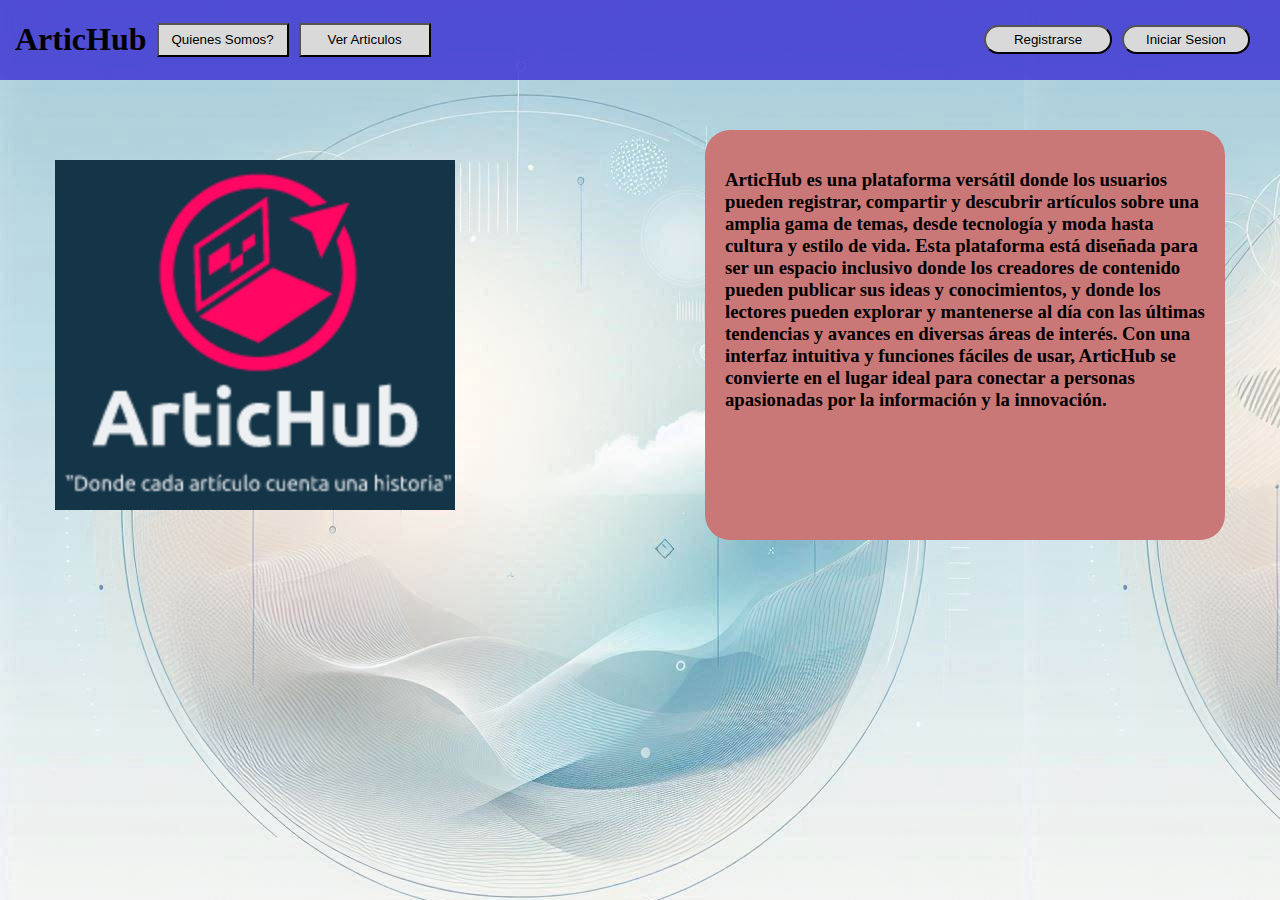
==== frontend/templates/index.html @ 910d51f2 "Add files via upload" ====
<!DOCTYPE html>
<html lang="en">

<head>
    <meta charset="UTF-8">
    <meta name="viewport" content="width=device-width, initial-scale=1.0">
    <link rel="stylesheet" href="../styles/index.css">
    <title>Inicio</title>
</head>

<body>
    <header>
        <nav>
            <div class="menu-1">
                <h1 id="Ini">ArticHub</h1>
                <a href="index.html"><button type="button" id="Somos">Quienes Somos?</button></a>
                <a href="articulos.html"><button type="button" id="Articulos">Ver Articulos</button></a>
            </div>
            <div class="menu-2">
                <button type="button" type="registrar" id="Registrarse">Registrarse</button>
                <button type="button" id="Inicio">Iniciar Sesion</button>
            </div>
        </nav>
    </header>


    <div class="container" id="container">
        <div class="logo">
            <img src="../../ar/079e7d0c4555412c8590abdad08ea635-free.png" alt="Logo de la pagina">
        </div>
    
        <div class="texto">
            <h3>ArticHub es una plataforma versátil donde los usuarios pueden registrar, compartir y descubrir artículos sobre una amplia gama de temas, desde tecnología y moda hasta cultura y estilo de vida. Esta plataforma está diseñada para ser un espacio inclusivo donde los creadores de contenido pueden publicar sus ideas y conocimientos, y donde los lectores pueden explorar y mantenerse al día con las últimas tendencias y avances en diversas áreas de interés. Con una interfaz intuitiva y funciones fáciles de usar, ArticHub se convierte en el lugar ideal para conectar a personas apasionadas por la información y la innovación.</h3>
        </div>
    </div>

    <div class="modal-inicio" id="modal_inicio">
        <p class="close-modal" id="closeModal">&times;</p>
        <h1>Inicio de sesion</h1>
        <form action="">
            <input type="text" name="Usuario" id="usuario" placeholder="Usuario" required>
            <input type="text" name="contraseña" id="contraseña" placeholder="Contraseña" required>
            <button type="submit" id="boton_iniciar">Iniciar</button>
        </form>
        <h4 id="olvide_contra">olvidaste tu contraseña?</h4>
    </div>
    
    <div class="modal-contra" id="modal_contra">
        <p class="close-modal" id="closeModal">&times;</p>
        <h1>Olvidaste tu contraseña</h1>
        <form action="">
            <input type="email" placeholder="Ingrese el correo">
            <button type="submit" id="enviar-correo">Enviar correo</button>
        </form>
    </div>

    <div id="registroContainer" class="modal-registro">
        <p class="close-modal" id="closeModal">&times;</p>
        <h2>Registrarme</h2>
        <form action="">
            <div class="form-columns">
                <div class="left-column">
                    <input type="text" placeholder="Nombre usuario" required>
                    <input type="email" placeholder="Correo Electronico" required>
                    <input type="text" placeholder="Nombre Completo" required>
                    <fieldset>
                        <legend>Género (Opcional):</legend>
                        <label>
                            <input type="radio" name="genero" value="Masculino"> Masculino
                        </label>
                        <label>
                            <input type="radio" name="genero" value="Femenino"> Femenino
                        </label>
                        <label>
                            <input type="radio" name="genero" value="Otro"> Otro
                        </label>
                        <label>
                            <input type="radio" name="genero" value="Prefiero no decirlo"> Prefiero no decirlo
                        </label>
                    </fieldset>
                </div>
                <div class="right-column">
                    <input type="date" placeholder="Fecha de nacimiento" required>
                    <input type="text" placeholder="País o Región" required>
                    <input type="password" placeholder="Contraseña" required>
                    <input type="password" placeholder="Confirmar Contraseña" required>
                    <button type="submit" id="registrar">Registrar</button>
                </div>
            </div>
        </form>
    </div>
    <script src="../js/script.js"></script>
</body>
</html>
---- frontend/styles/index.css ----
body {
    background-image: url('../../ar/OIG3.HV.jpg');
    margin: 0;
    padding: 0;
}

a{
    color: inherit;
    text-decoration: none;
}
/*Barra de navegacion */
nav {
    display: flex;
    justify-content: space-between;
    align-items: center;
    background-color: rgba(65, 54, 212, 0.85);
    padding: 0 15px;
}

.menu-1, .menu-2 {
    display: flex;
    align-items: center;
}
button{
    background-color: #D9D9D9;
}

.menu-1 button {
    width: 132px;
    height: 34px;
    margin-left: 10px;
}

.menu-2 {
    margin-right: 15px;
}

.menu-2 button {
    width: 128px;
    height: 29px;
    margin-left: 10px;
    border-radius: 15px;
}

.menu-1 button:hover, .menu-2 button:hover {
    background-color: #B3B3B3;
}
/*Fin barra navegacion*/

/*COntenido de la pagina*/
.container {
    display: flex;
    align-items: center;
    justify-content: space-between;
    margin: 0 55px; /* Espaciado uniforme para ambos lados del contenedor */
}

.logo {
    margin-top: 50px;
    background-color: aqua;
    width: 400px;
    height: 350px;
    display: flex;
    justify-content: center;
    align-items: center;    
    overflow: hidden;       
}

.logo img {
    width: 100%;
    height: 100%;
    object-fit: cover; 
}

.texto {
    margin-top: 50px;
    background-color: #CA7777;
    border-radius: 25px;
    width: 480px;
    height: 370px;
    padding: 20px;
}
/*Fin contenido*/

/*Muestra de modales*/

/*modal de inicio*/
.modal-inicio {
    display: none; /* El modal está oculto por defecto */
    width: 315px;
    height: 371px;
    background-color: #928D8D;
    position: fixed;
    top: 50%;
    left: 50%;
    transform: translate(-50%, -50%);
    z-index: 1000;
    padding: 20px;
    box-sizing: border-box;
    border-radius: 30px;
}

.modal-inicio input{
    width: 243px;
    height: 36px;
    margin-bottom: 20px;
}
.modal-inicio button{
    width: 122px;
    height: 34px;
    border-radius: 10px;
}
 /*Cerra modal*/
.close-modal {
    position: absolute;
    top: 10px;
    right: 10px;
    font-size: 24px;
    color: white;
    cursor: pointer;
    margin: 0; /* Asegura que no haya espacio extra */
    padding: 0; /* Elimina cualquier padding predeterminado */
}
 /*Cerra modal*/
.close-modal:hover {
    color: red;
}

.modal-inicio, .modal-contra{
    text-align: center;
}
.modal-inicio button:hover{
    background-color: #A0A0A0;
}

#olvide_contra{
    padding-top: 5px;
    text-align: right;
}

#olvide_contra:hover{
    color:red;
}
/*modal olvide*/
.modal-contra {
    display: none; 
    width: 315px;
    height: 371px;
    background-color: #928D8D;
    position: fixed;
    top: 50%;
    left: 50%;
    transform: translate(-50%, -50%);
    z-index: 1000;
    padding: 20px;
    box-sizing: border-box;
    border-radius: 30px;
}

.modal-contra input{
    width: 243px;
    height: 36px;
    margin-bottom: 20px;
}
.modal-contra button{
    width: 122px;
    height: 34px;
    border-radius: 10px;
}
.modal-contra button:hover{
    background-color: #A0A0A0;
}

/*Modal registro*/
.modal-registro{
    display: none;
    background-color: #928D8D;
    position: fixed;
    top: 50%;
    left: 50%;
    transform: translate(-50%, -50%);
    z-index: 1000;
    padding: 20px;
    box-sizing: border-box;
    border-radius: 30px;
}

#registroContainer {
    width: 500px;
    padding: 20px;
    margin: auto;
    text-align: center;
}

#registroContainer h2 {
    font-size: 24px;
    margin-bottom: 20px;
}

#registroContainer .form-columns {
    display: flex;
    justify-content: space-between;
}

#registroContainer .left-column,
#registroContainer .right-column {
    width: 45%;
}

#registroContainer fieldset {
    border: 1px solid #000;
    padding: 10px;
    margin-top: 10px;
    border-radius: 10px;
    text-align: left; /* Para alinear el contenido a la izquierda */
}

#registroContainer fieldset legend {
    font-weight: bold;
    font-size: 14px;
}

#registroContainer fieldset label {
    display: flex;
    align-items: center;
    margin-bottom: 10px;
    font-size: 14px;
}

#registroContainer input[type="radio"] {
    margin-right: 8px;
}

#registroContainer input[type="text"],
#registroContainer input[type="email"],
#registroContainer input[type="password"],
#registroContainer input[type="date"] {
    width: 100%;
    padding: 10px;
    margin-bottom: 10px;
    border: 1px solid #C4C4C4;
    border-radius: 5px;
    box-sizing: border-box;
}

#registroContainer button[type="submit"] {
    width: 126px;
    height: 36px;
    margin-top: 20px;
    background-color: #B3B3B3;
    border: none;
    border-radius: 10px;
    font-size: 18px;
    cursor: pointer;
}

#registroContainer button[type="submit"]:hover {
    background-color: #A0A0A0;
}

/*Poner borrosa la pagina*/
.blur-background {
    filter: blur(5px);
    transition: filter 0.3s ease;
}
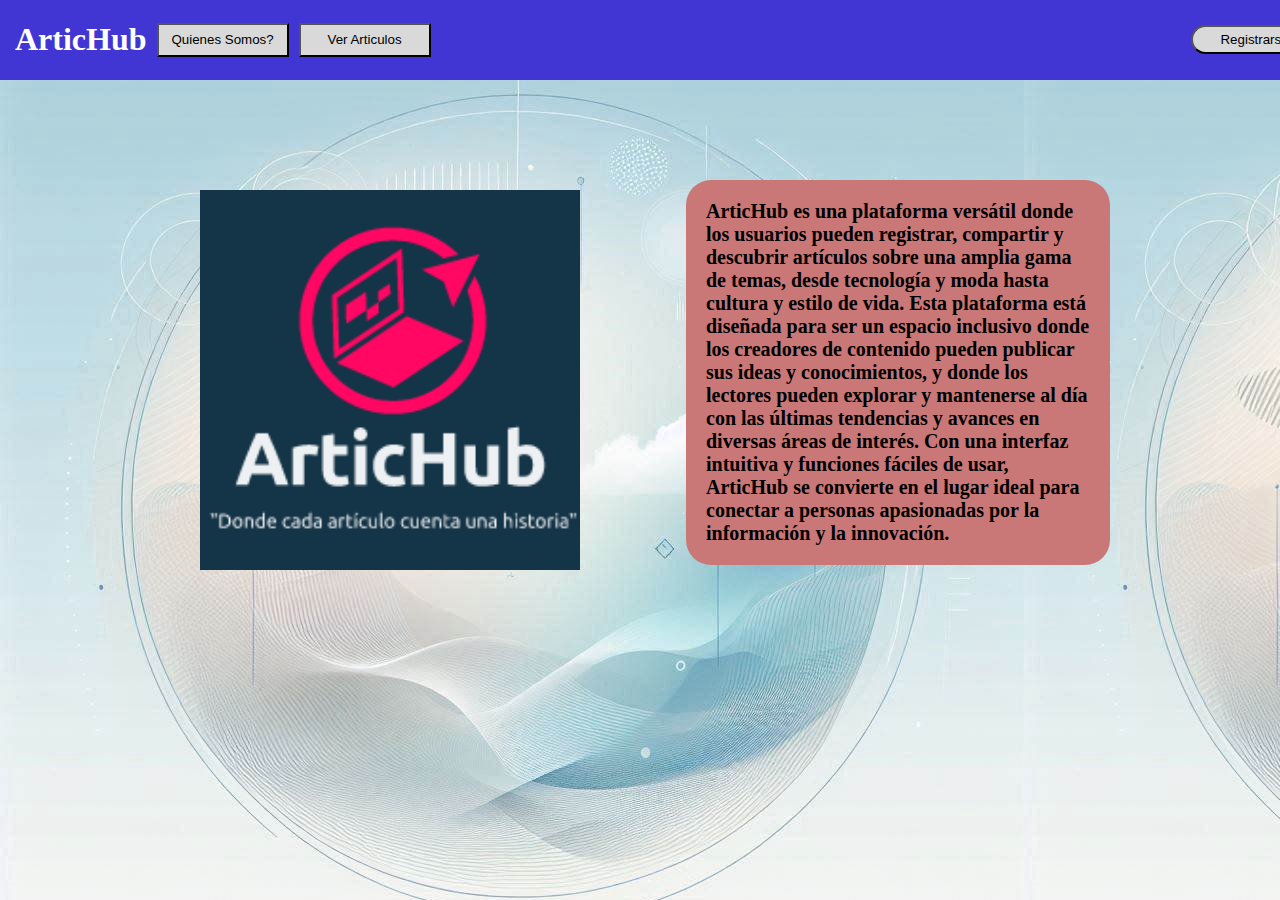
==== commit 072be9ec: "Add files via upload" ====
--- a/frontend/templates/index.html
+++ b/frontend/templates/index.html
@@ -11,8 +11,8 @@
 <body>
     <header>
         <nav>
+            <h1 id="Ini">ArticHub</h1>
             <div class="menu-1">
-                <h1 id="Ini">ArticHub</h1>
                 <a href="index.html"><button type="button" id="Somos">Quienes Somos?</button></a>
                 <a href="articulos.html"><button type="button" id="Articulos">Ver Articulos</button></a>
             </div>
@@ -20,17 +20,35 @@
                 <button type="button" type="registrar" id="Registrarse">Registrarse</button>
                 <button type="button" id="Inicio">Iniciar Sesion</button>
             </div>
+
+            <button class="menu_boton" id="menu_boton">☰</button>
         </nav>
+        <nav class="menu" id="menu">
+            <a href="index.html">Quienes Somos?</a>
+            <hr>
+            <a href="articulos.html">Ver Articulos</a>
+            <hr>
+            <button type="button" id="Registrarse">Registrarse</button>
+            <hr>
+            <button type="button" id="Inicio">Iniciar Sesion</button>
+        </nav>
+
     </header>
 
 
     <div class="container" id="container">
-        <div class="logo">
+        <div class="in-flex">
             <img src="../../ar/079e7d0c4555412c8590abdad08ea635-free.png" alt="Logo de la pagina">
         </div>
-    
-        <div class="texto">
-            <h3>ArticHub es una plataforma versátil donde los usuarios pueden registrar, compartir y descubrir artículos sobre una amplia gama de temas, desde tecnología y moda hasta cultura y estilo de vida. Esta plataforma está diseñada para ser un espacio inclusivo donde los creadores de contenido pueden publicar sus ideas y conocimientos, y donde los lectores pueden explorar y mantenerse al día con las últimas tendencias y avances en diversas áreas de interés. Con una interfaz intuitiva y funciones fáciles de usar, ArticHub se convierte en el lugar ideal para conectar a personas apasionadas por la información y la innovación.</h3>
+
+        <div class="in-flex">
+            <h3>ArticHub es una plataforma versátil donde los usuarios pueden registrar, compartir y descubrir artículos
+                sobre una amplia gama de temas, desde tecnología y moda hasta cultura y estilo de vida. Esta plataforma
+                está diseñada para ser un espacio inclusivo donde los creadores de contenido pueden publicar sus ideas y
+                conocimientos, y donde los lectores pueden explorar y mantenerse al día con las últimas tendencias y
+                avances en diversas áreas de interés. Con una interfaz intuitiva y funciones fáciles de usar, ArticHub
+                se convierte en el lugar ideal para conectar a personas apasionadas por la información y la innovación.
+            </h3>
         </div>
     </div>
 
@@ -44,7 +62,7 @@
         </form>
         <h4 id="olvide_contra">olvidaste tu contraseña?</h4>
     </div>
-    
+
     <div class="modal-contra" id="modal_contra">
         <p class="close-modal" id="closeModal">&times;</p>
         <h1>Olvidaste tu contraseña</h1>
@@ -91,4 +109,5 @@
     </div>
     <script src="../js/script.js"></script>
 </body>
+
 </html>--- a/frontend/styles/index.css
+++ b/frontend/styles/index.css
@@ -4,24 +4,57 @@
     padding: 0;
 }
 
-a{
+a {
     color: inherit;
     text-decoration: none;
 }
+
 /*Barra de navegacion */
+h1 {
+    color: #fff;
+}
+
+.menu_boton {
+    display: none;
+    cursor: pointer;
+    padding: 15px;
+    background-color: #333;
+    color: white;
+    border: none;
+    outline: none;
+}
+
 nav {
     display: flex;
     justify-content: space-between;
     align-items: center;
-    background-color: rgba(65, 54, 212, 0.85);
+    background-color: #4136D4;
     padding: 0 15px;
 }
 
-.menu-1, .menu-2 {
+.menu {
+    display: none;
+    width: 150px;
+    color: white;
+    position: absolute; /* Cambiar a posición absoluta */
+    right: 0;
+}
+.menu button{
+    margin-bottom: 15px;
+    /*poner el witd el heig cambia colores ajustar botones y mas*/
+} 
+
+.menu-1,
+.menu-2 {
     display: flex;
     align-items: center;
 }
-button{
+
+.menu-1 {
+    margin-right: 750px;
+}
+
+button {
     background-color: #D9D9D9;
 }
 
@@ -42,51 +75,81 @@
     border-radius: 15px;
 }
 
-.menu-1 button:hover, .menu-2 button:hover {
+.menu-1 button:hover,
+.menu-2 button:hover {
     background-color: #B3B3B3;
 }
+
 /*Fin barra navegacion*/
-
-/*COntenido de la pagina*/
 .container {
     display: flex;
+    flex-wrap: wrap;
+    justify-content: center;
     align-items: center;
-    justify-content: space-between;
-    margin: 0 55px; /* Espaciado uniforme para ambos lados del contenedor */
-}
-
-.logo {
-    margin-top: 50px;
-    background-color: aqua;
-    width: 400px;
-    height: 350px;
-    display: flex;
-    justify-content: center;
-    align-items: center;    
-    overflow: hidden;       
-}
-
-.logo img {
-    width: 100%;
-    height: 100%;
-    object-fit: cover; 
-}
-
-.texto {
-    margin-top: 50px;
+    gap: 20px;
+    padding: 20px;
+    min-width: 250px;
+}
+
+.in-flex {
+    flex: 1;
+}
+
+.in-flex:first-child {
+    flex: 2;
+}
+
+.in-flex img {
+    width: 380px;
+    margin-left: 180px;
+    margin-top: 80px;
+}
+
+.in-flex h3 {
+    width: 384px;
     background-color: #CA7777;
+    font-size: 20px;
+    padding-inline: 20px;
+    padding-block: 20px;
     border-radius: 25px;
-    width: 480px;
-    height: 370px;
-    padding: 20px;
-}
+    margin-right: 150px;
+    margin-top: 80px;
+}
+/*Falta media de table y terminar de ajustar el exixtente*/
+@media screen and (max-width: 480px) {
+    .in-flex img {
+        width: 380px;
+        margin-left: 0px;
+        margin-top: 80px;
+    }
+
+    .in-flex h3 {
+        width: 344px;
+        background-color: #CA7777;
+        padding-inline: 20px;
+        padding-block: 20px;
+        border-radius: 25px;
+        margin-right: 0px;
+        margin-top: 80px;
+    }
+
+    .menu-1,
+    .menu-2 {
+        display: none;
+    }
+    .menu_boton{
+        display: block;
+    }
+}
+
 /*Fin contenido*/
 
 /*Muestra de modales*/
 
 /*modal de inicio*/
 .modal-inicio {
-    display: none; /* El modal está oculto por defecto */
+    display: none;
+    /* El modal está oculto por defecto */
     width: 315px;
     height: 371px;
     background-color: #928D8D;
@@ -100,17 +163,19 @@
     border-radius: 30px;
 }
 
-.modal-inicio input{
+.modal-inicio input {
     width: 243px;
     height: 36px;
     margin-bottom: 20px;
 }
-.modal-inicio button{
+
+.modal-inicio button {
     width: 122px;
     height: 34px;
     border-radius: 10px;
 }
- /*Cerra modal*/
+
+/*Cerra modal*/
 .close-modal {
     position: absolute;
     top: 10px;
@@ -118,32 +183,38 @@
     font-size: 24px;
     color: white;
     cursor: pointer;
-    margin: 0; /* Asegura que no haya espacio extra */
-    padding: 0; /* Elimina cualquier padding predeterminado */
-}
- /*Cerra modal*/
+    margin: 0;
+    /* Asegura que no haya espacio extra */
+    padding: 0;
+    /* Elimina cualquier padding predeterminado */
+}
+
+/*Cerra modal*/
 .close-modal:hover {
     color: red;
 }
 
-.modal-inicio, .modal-contra{
+.modal-inicio,
+.modal-contra {
     text-align: center;
 }
-.modal-inicio button:hover{
+
+.modal-inicio button:hover {
     background-color: #A0A0A0;
 }
 
-#olvide_contra{
+#olvide_contra {
     padding-top: 5px;
     text-align: right;
 }
 
-#olvide_contra:hover{
-    color:red;
-}
+#olvide_contra:hover {
+    color: red;
+}
+
 /*modal olvide*/
 .modal-contra {
-    display: none; 
+    display: none;
     width: 315px;
     height: 371px;
     background-color: #928D8D;
@@ -157,22 +228,24 @@
     border-radius: 30px;
 }
 
-.modal-contra input{
+.modal-contra input {
     width: 243px;
     height: 36px;
     margin-bottom: 20px;
 }
-.modal-contra button{
+
+.modal-contra button {
     width: 122px;
     height: 34px;
     border-radius: 10px;
 }
-.modal-contra button:hover{
+
+.modal-contra button:hover {
     background-color: #A0A0A0;
 }
 
 /*Modal registro*/
-.modal-registro{
+.modal-registro {
     display: none;
     background-color: #928D8D;
     position: fixed;
@@ -212,7 +285,8 @@
     padding: 10px;
     margin-top: 10px;
     border-radius: 10px;
-    text-align: left; /* Para alinear el contenido a la izquierda */
+    text-align: left;
+    /* Para alinear el contenido a la izquierda */
 }
 
 #registroContainer fieldset legend {
@@ -262,16 +336,4 @@
 .blur-background {
     filter: blur(5px);
     transition: filter 0.3s ease;
-}
-
-
-
-
-
-
-
-
-
-
-
-
+}